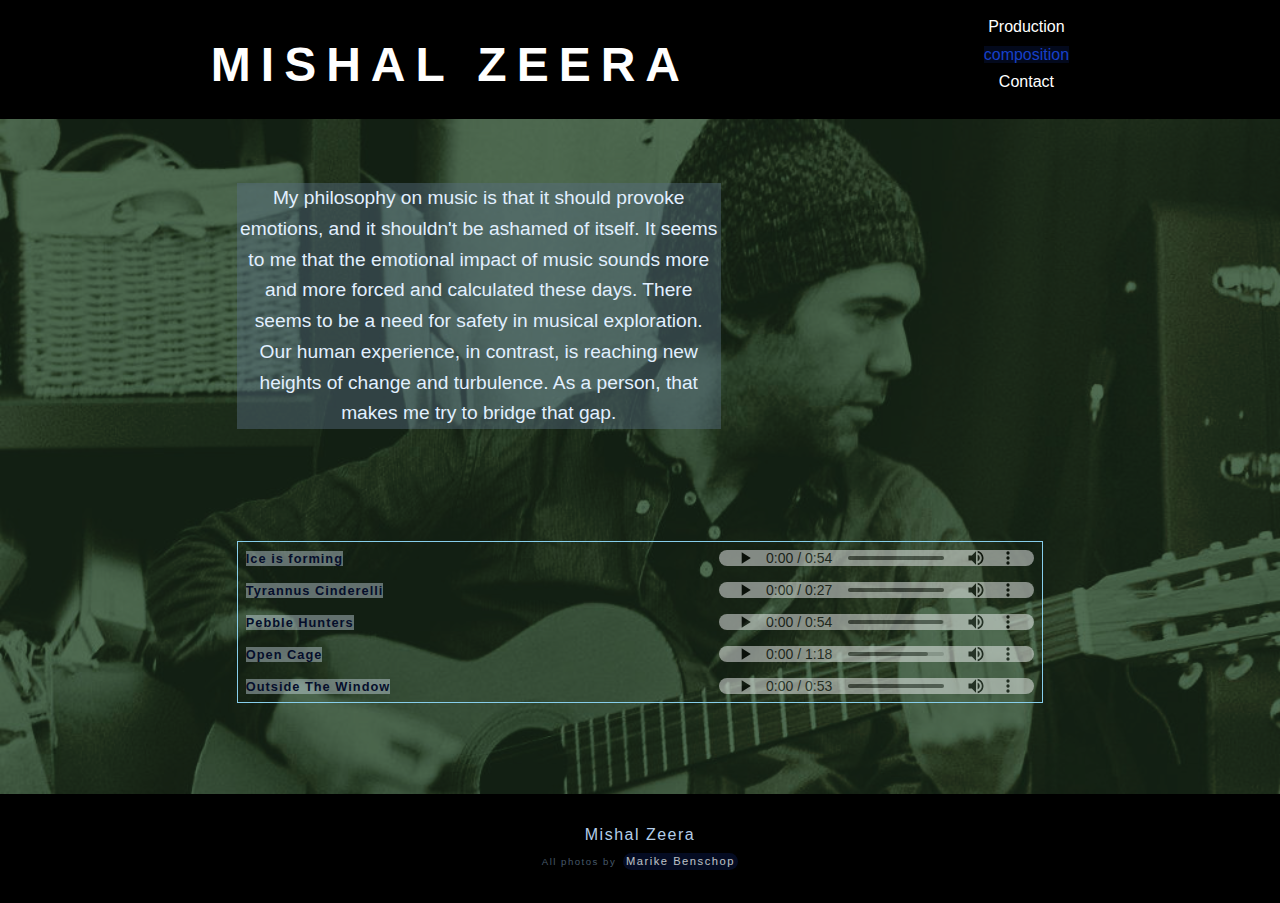
==== compose.html @ df168456 "Work on content, positioning text and audio elements" ====
<!DOCTYPE html>
<html>
  <head>
    <meta charset="utf-8" />
    <meta name="viewport" content="width=device-width" />
    <title>Mishal Zeera | Music Producer</title>
    <link
      rel="stylesheet"
      href="https://use.fontawesome.com/releases/v5.15.3/css/all.css"
      integrity="sha384-SZXxX4whJ79/gErwcOYf+zWLeJdY/qpuqC4cAa9rOGUstPomtqpuNWT9wdPEn2fk"
      crossorigin="anonymous"
    />
    <link href="assets/css/style.css" rel="stylesheet" type="text/css" />
  </head>

  <body>
    <header>
      <div class="container nav-box">
        <h1><a href="index.html">Mishal Zeera</a></h1>
        <nav>
          <ul class="list-outer">
            <li class="list-item"><a href="prod.html">Production</a></li>
            <li class="list-item"><a href="compose.html" class="active">Composition</a></li>
            <li class="list-item"><a href="contact.html">Contact</a></li>
          </ul>
        </nav>
      </div>
    </header>

    <section>
      <div class="img-background comp-img">
        <div class="container">
                    <div class="body-content">
                                <p class="text-large comp-text">
                                    My philosophy on music is that it should provoke emotions, and it
                                    shouldn't be ashamed of itself. It seems to me that the emotional
                                    impact of music sounds more and more forced and calculated these
                                    days. There seems to be a need for safety in musical exploration.
                                    Our human experience, in contrast, is reaching new heights of change
                                    and turbulence. As a person, that makes me try to bridge that gap.
                                </p>

                                <p class="text-small">Composed by Mishal Zeera</p>
                    
                                    
                                
                                    <div class="audio-section">
                                        <div class="audio-units">
                                            <label for="ice" class="audio-labels">Ice is forming</label>
                                            <audio controls id="ice"><source src="assets/audio/if-sf.mp3" type="audio/mpeg">
                                            Your browser does not support the audio element.
                                            </audio>
                                        </div>
    
                                        <div class="audio-units">
                                            <label for="tc" class="audio-labels">Tyrannus Cinderelli</label>
                                            <audio controls id="tc"><source src="assets/audio/tc-sf.mp3" type="audio/mpeg">
                                            Your browser does not support the audio element.
                                            </audio>
                                        </div>
    
                                        <div class="audio-units">
                                            <label for="ph" class="audio-labels">Pebble Hunters</label>
                                            <audio controls id="ph"><source src="assets/audio/ph-peb.mp3" type="audio/mpeg">
                                            Your browser does not support the audio element.
                                            </audio>
                                        </div>
    
                                        <div class="audio-units">
                                            <label for="oc" class="audio-labels">Open Cage</label>
                                            <audio controls id="oc"><source src="assets/audio/oc-sf.mp3" type="audio/mpeg">
                                            Your browser does not support the audio element.
                                            </audio>
                                        </div>
    
                                        <div class="audio-units">
                                            <label for="ow" class="audio-labels">Outside The Window</label>
                                            <audio controls id="ow"><source src="assets/audio/ow-sf.mp3" type="audio/mpeg">
                                            Your browser does not support the audio element.
                                            </audio>
                                        </div>


                                        
                                    </div>
                    
                                    
                    </div>
        </div>
      </div>
    </section>

    <footer>
      
          <div class="container">
            <div class="footer-box">
              <span><i class="fas fa-copyright"></i> Mishal Zeera</span>
              <a href="contact.html" class="envelope-icon"><i class="far fa-envelope"></i></a>
              <p class="marike-credit">
                All photos by <a href="https://marikebenschop.com/" target="_blank" class="marike-link">Marike Benschop</a>
              </p>
            </div>
          </div>
      
    </footer>
  </body>
</html>
---- assets/css/style.css ----
/* --------------------------
Global styles and settings
-------------------------- */

* {
    margin: 0;
    padding: 0;
}

body {
    
    background: rgb(27, 27, 27);
    color: #e1efff;
    font-family: Arial, Helvetica, sans-serif;
}


.container {    
    
    display: flex;
    flex-direction: column;
    justify-content: center;
    align-items: center;
    width: 90%;
    margin: 0 auto;
    text-align: center;   
     }

a {
    color: white;
    text-decoration: none;
    transition: color 300ms ease-in-out;
}

a:hover, a:focus {
    color: #596e83;
    text-decoration: none;
    
}

p {
    line-height: 1.6;
    font-size: 1.2rem;
}



/* --------------------------
Header (with Nav)
-------------------------- */
header {
    background: black;
    color: #e1efff;
}


h1 {
    font-size: 2rem;
    text-transform: uppercase;
    letter-spacing: 5px;
    padding-top: .2em;
}

@media (min-width: 500px) {
    h1 {
        font-size: 3rem;
        letter-spacing: 10px;
    }
}

/* Nav */

.list-outer {
    list-style: none;
    padding: .5em;
    padding-bottom: .5em;
}

.list-item {
    font-size: 1.3rem;
    margin-bottom: .2em;
}

@media (min-width: 500px) {
     .nav-box {
        display: flex;
        flex-direction: row;
        justify-content: space-around;
     }

     .list-outer {
         display: inline;
     }
    
     .list-item {
    font-size: 1rem;
    margin-bottom: .6em;
}
}

.active {
    color: #1640c9;
    background: #050e2ba9;
    text-transform: lowercase;
}

.active:hover {
    color: #1640c9;
    background: #050e2ba9;
    text-transform: lowercase;

}


/* --------------------------
      Img backgrounds
-------------------------- */

.index-img {
    background-color: #050e2b;
    background-image: url(../images/index.jpg);  
    background-blend-mode: soft-light;
    background-position: bottom;
    /* padding-top: 3em; */
          
}



.prod-img {
    background-color: #4b160c;
    background-image: url(../images/prod.jpg);  
    background-blend-mode: soft-light;
    background-position: center;
}

@media (min-width: 790px) {
    .index-img {
        background-position: center ;
    }
    .prod-img {
        background-position: top;
    }
}

.recmix-img {
    background-color: #050e2b;
    background-image: url(../images/recmix.jpg);  
    background-blend-mode: soft-light;
    background-position: center;
}

.comp-img {
    background-color: #1c2e1d;
    background-image: url(../images/compose.jpg);  
    background-blend-mode: soft-light;
    background-position: top;
    /* padding-top: 3em; */
}

.contact-img {
    background-color: #050e2b;
    background-image: url(../images/contact.jpg);  
    background-blend-mode: soft-light;
    background-position: left;
    /* padding-top: 3rem; */
    /* padding-bottom: 5rem; */
}

.img-background {
    display: block;
    max-width: 100%;   
    background-size: cover;
    width: 100%;
    height: 75vh;
}

/* ---------------------------------
Body content
--------------------------------- */


.body-content {
    
    max-width: 90%;
    height: 80vh;
    
}



.text-large {
    margin-top: 15%;
    background-color: #596e8371;
}

.index-text {
    max-width: 40%;
    padding-top: 0;
    background-color: #596e8371;
    position: absolute;
    margin-top: 5%;
    margin-left: auto;
    font-size: .8rem;
}

.prod-text {
    max-width: 50%;
    margin: 8% auto;
}
.comp-text {
    max-width: 60%;
    margin: 8% auto 0 0;
}


@media (max-width: 500px) {
.text-large {
    display: none;
    } 
.text-small {
    display: block;
}

}

@media (min-width: 500px) {
.text-small {
    display: none;
    } 

}

@media (min-width: 680px) {
.index-text {
    font-size: 1rem;
}
}

@media (min-width: 800px) {
    .body-content {
    max-width: 80%;
    } 
}

@media (min-width: 1000px) {
    .body-content {
    max-width: 70%;
    } 
}

.audio-section {
    margin: 7em auto;
    border: 1px solid skyblue;
    display: flex;
    flex-direction: column;
    
}

.audio-units {
    display: flex;
    justify-content: space-between;
    align-items: center;
    margin: .5em;
    
}

.audio-labels {
    
    margin-right: 2.5em;
    font-size: .8rem;
    font-weight: bold;
    text-align: left;
    letter-spacing: 1px;
    background-color: rgba(225, 239, 255, 0.39);
    color: #050e2b;
    
    
}

audio {
    border-radius: 0px;
    height: 1em;
    width: 40%;
    opacity: .5;
    
}

/* ---------------------------------
Contact section and Form
--------------------------------- */

.contact-box {
    max-width: 70%;
    margin: 0 auto;
    padding-top: 5vh; 
      
    
}

.contact-box h2 {
    margin-bottom: 1em;
}

form * {
    font-style: inherit;
    font-size: 1.2rem;
    width: 100%;
    margin-bottom: .3em;
    border: 0;
    padding: .4em;
    border-radius: 5px;
    background-image: linear-gradient(to right,black, #050e2b, hsl(9, 27%, 29%));
    color: white;
   
}

label {
    background: none;
}

textarea {
    font-style: inherit;
    font-size: 1.6rem;
    resize: none;
}


form label {
    font-size: 1em;
    padding: 0;
}

.btn {
    font-size: 1.2em;
    margin-bottom: 0;
    width: 50%;
    transition: color 300ms ease-in-out;
    
    
    
}

.btn:hover, .btn:focus {
    color: #596e83;
    cursor: pointer;
    /* background-image: radial-gradient(black, #050e2b, hsl(9, 27%, 29%)); */
    
}


.form-container {
    
    display: flex;
    flex-direction: column;
    align-items: center;
    
    
}

form {
    margin-bottom: 15vh;
}



/* --------------------------
Footer
-------------------------- */

footer {
  
    background: black;
    min-height: 5rem;
    
    
}



.footer-box {
    color: #b3cee9;
    display: inline-block;
    margin: 2em auto;
    letter-spacing: 1.5px;
   
}

.envelope-icon {
    color: #b3cee9;
    transition: color 300ms ease-in-out;
}

.envelope-icon:hover, 
.envelope-icon:focus {
    color: #1f3068;
}

.marike-credit {
    color: #596e83;
    font-size: .6rem;    
    letter-spacing: 1.5px;
    margin-top: 1em;
    opacity: .8;
}


.marike-link {
    background-color: #050e2b;
    padding: .2em .3em;
    border-radius: 10px;
    color: #eaf1f8; 
    font-size: .7rem;
    margin-left: .2em;
}
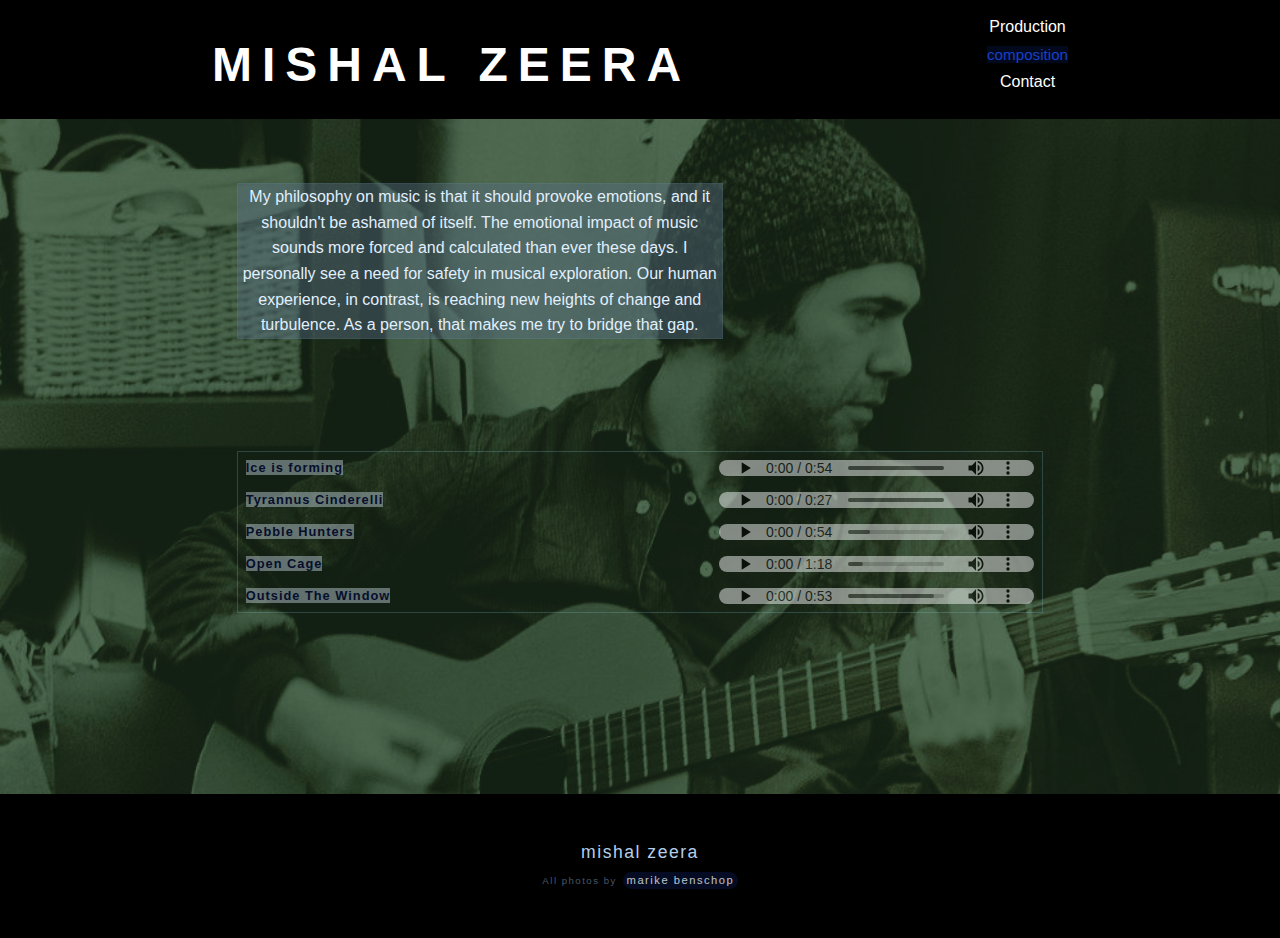
==== commit a369c216: "Change font-size, text details, content and spacing." ====
--- a/compose.html
+++ b/compose.html
@@ -33,9 +33,9 @@
                     <div class="body-content">
                                 <p class="text-large comp-text">
                                     My philosophy on music is that it should provoke emotions, and it
-                                    shouldn't be ashamed of itself. It seems to me that the emotional
-                                    impact of music sounds more and more forced and calculated these
-                                    days. There seems to be a need for safety in musical exploration.
+                                    shouldn't be ashamed of itself. The emotional
+                                    impact of music sounds more forced and calculated than ever these
+                                    days. I personally see a need for safety in musical exploration.
                                     Our human experience, in contrast, is reaching new heights of change
                                     and turbulence. As a person, that makes me try to bridge that gap.
                                 </p>
@@ -94,7 +94,7 @@
       
           <div class="container">
             <div class="footer-box">
-              <span><i class="fas fa-copyright"></i> Mishal Zeera</span>
+              <span class="ctext"><i class="fas fa-copyright"></i> Mishal Zeera</span>
               <a href="contact.html" class="envelope-icon"><i class="far fa-envelope"></i></a>
               <p class="marike-credit">
                 All photos by <a href="https://marikebenschop.com/" target="_blank" class="marike-link">Marike Benschop</a>
--- a/assets/css/style.css
+++ b/assets/css/style.css
@@ -44,7 +44,6 @@
 }
 
 
-
 /* --------------------------
 Header (with Nav)
 -------------------------- */
@@ -102,6 +101,7 @@
     color: #1640c9;
     background: #050e2ba9;
     text-transform: lowercase;
+    font-size: .95rem;
 }
 
 .active:hover {
@@ -111,13 +111,19 @@
 
 }
 
+@media (max-width: 500px) {
+    .active {
+        text-transform: unset;
+        font-size: inherit;
+    }
+}
 
 /* --------------------------
       Img backgrounds
 -------------------------- */
 
 .index-img {
-    background-color: #050e2b;
+    background-color: #050e2bde;
     background-image: url(../images/index.jpg);  
     background-blend-mode: soft-light;
     background-position: bottom;
@@ -159,13 +165,14 @@
 }
 
 .contact-img {
-    background-color: #050e2b;
+    background-color: #050e2bde;
     background-image: url(../images/contact.jpg);  
     background-blend-mode: soft-light;
     background-position: left;
     /* padding-top: 3rem; */
     /* padding-bottom: 5rem; */
 }
+
 
 .img-background {
     display: block;
@@ -192,6 +199,8 @@
 .text-large {
     margin-top: 15%;
     background-color: #596e8371;
+    border: 1px solid rgba(135, 207, 235, 0.082);
+
 }
 
 .index-text {
@@ -225,14 +234,17 @@
 }
 
 @media (min-width: 500px) {
-.text-small {
+.text-small
+ {
     display: none;
     } 
 
 }
 
 @media (min-width: 680px) {
-.index-text {
+.index-text,
+.prod-text,
+.comp-text {
     font-size: 1rem;
 }
 }
@@ -251,9 +263,12 @@
 
 .audio-section {
     margin: 7em auto;
-    border: 1px solid skyblue;
+    border: 1px solid rgba(135, 207, 235, 0.233);
     display: flex;
     flex-direction: column;
+    /* margin-bottom: 50vh; */
+    max-height: 40vh;
+
     
 }
 
@@ -301,6 +316,12 @@
 .contact-box h2 {
     margin-bottom: 1em;
 }
+
+form {
+    margin-bottom: 50vh;
+    max-height: 60vh;
+}
+
 
 form * {
     font-style: inherit;
@@ -315,6 +336,12 @@
    
 }
 
+@media (max-width: 500px) {
+    form * {
+        font-size: 1rem;
+    }
+}
+
 label {
     background: none;
 }
@@ -372,8 +399,7 @@
   
     background: black;
     min-height: 5rem;
-    
-    
+    vertical-align: bottom;
 }
 
 
@@ -382,8 +408,14 @@
     color: #b3cee9;
     display: inline-block;
     margin: 2em auto;
+    padding: 1em 0;
     letter-spacing: 1.5px;
-   
+    
+}
+
+.ctext {
+    text-transform: lowercase;
+    font-size: 1.1rem;
 }
 
 .envelope-icon {
@@ -412,5 +444,6 @@
     color: #eaf1f8; 
     font-size: .7rem;
     margin-left: .2em;
-}
-
+    text-transform: lowercase;
+}
+
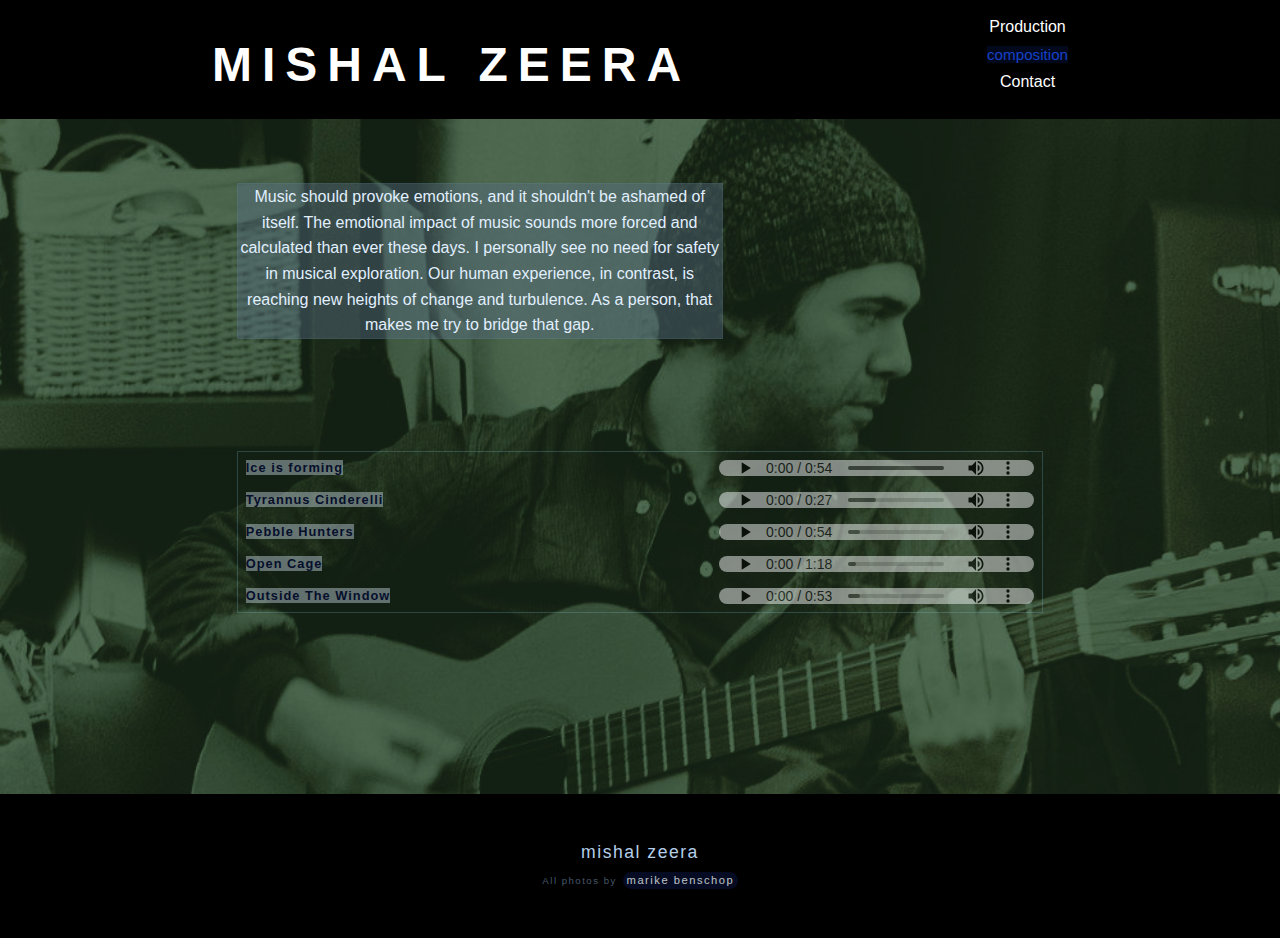
==== commit d20e8786: "Audio section border fix on mobile" ====
--- a/compose.html
+++ b/compose.html
@@ -32,15 +32,15 @@
         <div class="container">
                     <div class="body-content">
                                 <p class="text-large comp-text">
-                                    My philosophy on music is that it should provoke emotions, and it
+                                    Music should provoke emotions, and it
                                     shouldn't be ashamed of itself. The emotional
                                     impact of music sounds more forced and calculated than ever these
-                                    days. I personally see a need for safety in musical exploration.
+                                    days. I personally see no need for safety in musical exploration.
                                     Our human experience, in contrast, is reaching new heights of change
                                     and turbulence. As a person, that makes me try to bridge that gap.
                                 </p>
 
-                                <p class="text-small">Composed by Mishal Zeera</p>
+                                <!-- <p class="text-small">Composed by Mishal Zeera</p> -->
                     
                                     
                                 
--- a/assets/css/style.css
+++ b/assets/css/style.css
@@ -263,11 +263,12 @@
 
 .audio-section {
     margin: 7em auto;
-    border: 1px solid rgba(135, 207, 235, 0.233);
+    
     display: flex;
     flex-direction: column;
     /* margin-bottom: 50vh; */
     max-height: 40vh;
+    border: 1px solid rgba(135, 207, 235, 0.233);
 
     
 }
@@ -299,6 +300,12 @@
     width: 40%;
     opacity: .5;
     
+}
+
+@media (max-height: 500px) {
+    audio {
+        max-width: 2%;
+    }
 }
 
 /* ---------------------------------
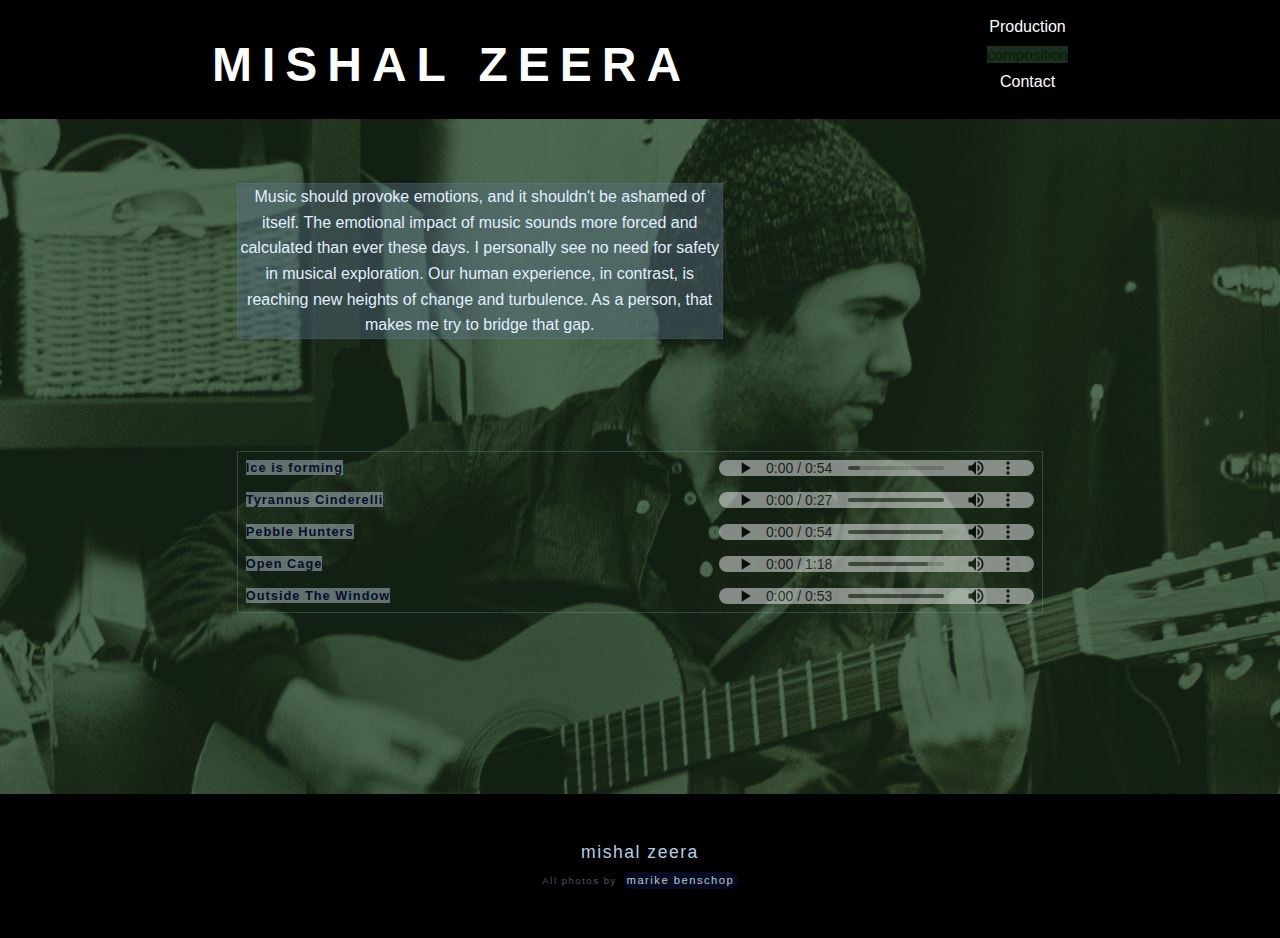
==== commit e40b142c: "Custom active class for each page" ====
--- a/compose.html
+++ b/compose.html
@@ -20,7 +20,7 @@
         <nav>
           <ul class="list-outer">
             <li class="list-item"><a href="prod.html">Production</a></li>
-            <li class="list-item"><a href="compose.html" class="active">Composition</a></li>
+            <li class="list-item"><a href="compose.html" class="comp-active">Composition</a></li>
             <li class="list-item"><a href="contact.html">Contact</a></li>
           </ul>
         </nav>
--- a/assets/css/style.css
+++ b/assets/css/style.css
@@ -8,23 +8,23 @@
 }
 
 body {
-    
+
     background: rgb(27, 27, 27);
     color: #e1efff;
     font-family: Arial, Helvetica, sans-serif;
 }
 
 
-.container {    
-    
+.container {
+
     display: flex;
     flex-direction: column;
     justify-content: center;
     align-items: center;
     width: 90%;
     margin: 0 auto;
-    text-align: center;   
-     }
+    text-align: center;
+}
 
 a {
     color: white;
@@ -32,10 +32,11 @@
     transition: color 300ms ease-in-out;
 }
 
-a:hover, a:focus {
+a:hover,
+a:focus {
     color: #596e83;
     text-decoration: none;
-    
+
 }
 
 p {
@@ -81,33 +82,50 @@
 }
 
 @media (min-width: 500px) {
-     .nav-box {
+    .nav-box {
         display: flex;
         flex-direction: row;
         justify-content: space-around;
-     }
-
-     .list-outer {
-         display: inline;
-     }
-    
-     .list-item {
-    font-size: 1rem;
-    margin-bottom: .6em;
-}
-}
-
-.active {
+    }
+
+    .list-outer {
+        display: inline;
+    }
+
+    .list-item {
+        font-size: 1rem;
+        margin-bottom: .6em;
+    }
+}
+
+
+.active,
+.active:hover,
+.active:focus {
     color: #1640c9;
     background: #050e2ba9;
     text-transform: lowercase;
     font-size: .95rem;
-}
-
-.active:hover {
-    color: #1640c9;
-    background: #050e2ba9;
+
+}
+
+.prod-active,
+.prod-active:hover,
+.prod-active:focus {
+    color: #3f0d0d;
+    background: #861a1a;
     text-transform: lowercase;
+    font-size: .95rem;
+
+}
+
+.comp-active,
+.comp-active:hover,
+.comp-active:focus {
+    color: #071d08;
+    background: #1c2e1d;
+    text-transform: lowercase;
+    font-size: .95rem;
 
 }
 
@@ -124,26 +142,27 @@
 
 .index-img {
     background-color: #050e2bde;
-    background-image: url(../images/index.jpg);  
+    background-image: url(../images/index.jpg);
     background-blend-mode: soft-light;
     background-position: bottom;
     /* padding-top: 3em; */
-          
+
 }
 
 
 
 .prod-img {
     background-color: #4b160c;
-    background-image: url(../images/prod.jpg);  
+    background-image: url(../images/prod.jpg);
     background-blend-mode: soft-light;
     background-position: center;
 }
 
 @media (min-width: 790px) {
     .index-img {
-        background-position: center ;
-    }
+        background-position: center;
+    }
+
     .prod-img {
         background-position: top;
     }
@@ -151,14 +170,14 @@
 
 .recmix-img {
     background-color: #050e2b;
-    background-image: url(../images/recmix.jpg);  
+    background-image: url(../images/recmix.jpg);
     background-blend-mode: soft-light;
     background-position: center;
 }
 
 .comp-img {
     background-color: #1c2e1d;
-    background-image: url(../images/compose.jpg);  
+    background-image: url(../images/compose.jpg);
     background-blend-mode: soft-light;
     background-position: top;
     /* padding-top: 3em; */
@@ -166,7 +185,7 @@
 
 .contact-img {
     background-color: #050e2bde;
-    background-image: url(../images/contact.jpg);  
+    background-image: url(../images/contact.jpg);
     background-blend-mode: soft-light;
     background-position: left;
     /* padding-top: 3rem; */
@@ -176,7 +195,7 @@
 
 .img-background {
     display: block;
-    max-width: 100%;   
+    max-width: 100%;
     background-size: cover;
     width: 100%;
     height: 75vh;
@@ -188,10 +207,10 @@
 
 
 .body-content {
-    
+
     max-width: 90%;
     height: 80vh;
-    
+
 }
 
 
@@ -217,6 +236,7 @@
     max-width: 50%;
     margin: 8% auto;
 }
+
 .comp-text {
     max-width: 60%;
     margin: 8% auto 0 0;
@@ -224,53 +244,54 @@
 
 
 @media (max-width: 500px) {
-.text-large {
-    display: none;
-    } 
-.text-small {
-    display: block;
-}
+    .text-large {
+        display: none;
+    }
+
+    .text-small {
+        display: block;
+    }
 
 }
 
 @media (min-width: 500px) {
-.text-small
- {
-    display: none;
-    } 
+    .text-small {
+        display: none;
+    }
 
 }
 
 @media (min-width: 680px) {
-.index-text,
-.prod-text,
-.comp-text {
-    font-size: 1rem;
-}
+
+    .index-text,
+    .prod-text,
+    .comp-text {
+        font-size: 1rem;
+    }
 }
 
 @media (min-width: 800px) {
     .body-content {
-    max-width: 80%;
-    } 
+        max-width: 80%;
+    }
 }
 
 @media (min-width: 1000px) {
     .body-content {
-    max-width: 70%;
-    } 
+        max-width: 70%;
+    }
 }
 
 .audio-section {
     margin: 7em auto;
-    
+
     display: flex;
     flex-direction: column;
     /* margin-bottom: 50vh; */
     max-height: 40vh;
     border: 1px solid rgba(135, 207, 235, 0.233);
 
-    
+
 }
 
 .audio-units {
@@ -278,11 +299,11 @@
     justify-content: space-between;
     align-items: center;
     margin: .5em;
-    
+
 }
 
 .audio-labels {
-    
+
     margin-right: 2.5em;
     font-size: .8rem;
     font-weight: bold;
@@ -290,8 +311,8 @@
     letter-spacing: 1px;
     background-color: rgba(225, 239, 255, 0.39);
     color: #050e2b;
-    
-    
+
+
 }
 
 audio {
@@ -299,7 +320,7 @@
     height: 1em;
     width: 40%;
     opacity: .5;
-    
+
 }
 
 @media (max-height: 500px) {
@@ -315,9 +336,9 @@
 .contact-box {
     max-width: 70%;
     margin: 0 auto;
-    padding-top: 5vh; 
-      
-    
+    padding-top: 5vh;
+
+
 }
 
 .contact-box h2 {
@@ -338,9 +359,9 @@
     border: 0;
     padding: .4em;
     border-radius: 5px;
-    background-image: linear-gradient(to right,black, #050e2b, hsl(9, 27%, 29%));
+    background-image: linear-gradient(to right, black, #050e2b, hsl(9, 27%, 29%));
     color: white;
-   
+
 }
 
 @media (max-width: 500px) {
@@ -370,26 +391,27 @@
     margin-bottom: 0;
     width: 50%;
     transition: color 300ms ease-in-out;
-    
-    
-    
-}
-
-.btn:hover, .btn:focus {
+
+
+
+}
+
+.btn:hover,
+.btn:focus {
     color: #596e83;
     cursor: pointer;
     /* background-image: radial-gradient(black, #050e2b, hsl(9, 27%, 29%)); */
-    
+
 }
 
 
 .form-container {
-    
+
     display: flex;
     flex-direction: column;
     align-items: center;
-    
-    
+
+
 }
 
 form {
@@ -403,7 +425,7 @@
 -------------------------- */
 
 footer {
-  
+
     background: black;
     min-height: 5rem;
     vertical-align: bottom;
@@ -417,7 +439,7 @@
     margin: 2em auto;
     padding: 1em 0;
     letter-spacing: 1.5px;
-    
+
 }
 
 .ctext {
@@ -430,14 +452,14 @@
     transition: color 300ms ease-in-out;
 }
 
-.envelope-icon:hover, 
+.envelope-icon:hover,
 .envelope-icon:focus {
     color: #1f3068;
 }
 
 .marike-credit {
     color: #596e83;
-    font-size: .6rem;    
+    font-size: .6rem;
     letter-spacing: 1.5px;
     margin-top: 1em;
     opacity: .8;
@@ -448,9 +470,8 @@
     background-color: #050e2b;
     padding: .2em .3em;
     border-radius: 10px;
-    color: #eaf1f8; 
+    color: #eaf1f8;
     font-size: .7rem;
     margin-left: .2em;
     text-transform: lowercase;
-}
-
+}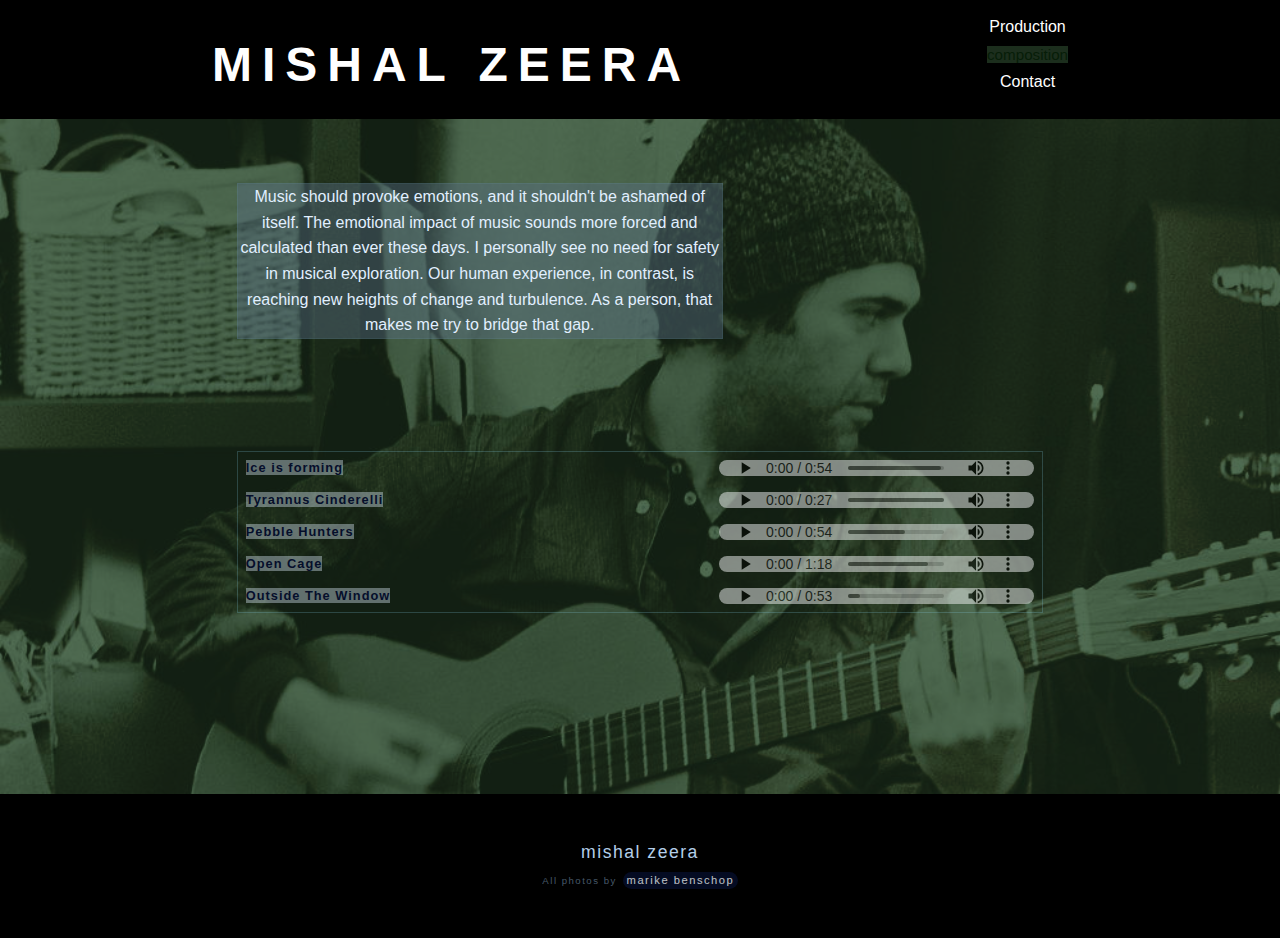
==== commit 812baa49: "Added comments, cleaned up unused code" ====
--- a/compose.html
+++ b/compose.html
@@ -1,5 +1,5 @@
 <!DOCTYPE html>
-<html>
+<html lang="en-US">
   <head>
     <meta charset="utf-8" />
     <meta name="viewport" content="width=device-width" />
@@ -20,7 +20,9 @@
         <nav>
           <ul class="list-outer">
             <li class="list-item"><a href="prod.html">Production</a></li>
-            <li class="list-item"><a href="compose.html" class="comp-active">Composition</a></li>
+            <li class="list-item">
+              <a href="compose.html" class="comp-active">Composition</a>
+            </li>
             <li class="list-item"><a href="contact.html">Contact</a></li>
           </ul>
         </nav>
@@ -30,78 +32,84 @@
     <section>
       <div class="img-background comp-img">
         <div class="container">
-                    <div class="body-content">
-                                <p class="text-large comp-text">
-                                    Music should provoke emotions, and it
-                                    shouldn't be ashamed of itself. The emotional
-                                    impact of music sounds more forced and calculated than ever these
-                                    days. I personally see no need for safety in musical exploration.
-                                    Our human experience, in contrast, is reaching new heights of change
-                                    and turbulence. As a person, that makes me try to bridge that gap.
-                                </p>
+          <div class="body-content">
+            <p class="text-large comp-text">
+              Music should provoke emotions, and it shouldn't be ashamed of
+              itself. The emotional impact of music sounds more forced and
+              calculated than ever these days. I personally see no need for
+              safety in musical exploration. Our human experience, in contrast,
+              is reaching new heights of change and turbulence. As a person,
+              that makes me try to bridge that gap.
+            </p>
 
-                                <!-- <p class="text-small">Composed by Mishal Zeera</p> -->
-                    
-                                    
-                                
-                                    <div class="audio-section">
-                                        <div class="audio-units">
-                                            <label for="ice" class="audio-labels">Ice is forming</label>
-                                            <audio controls id="ice"><source src="assets/audio/if-sf.mp3" type="audio/mpeg">
-                                            Your browser does not support the audio element.
-                                            </audio>
-                                        </div>
-    
-                                        <div class="audio-units">
-                                            <label for="tc" class="audio-labels">Tyrannus Cinderelli</label>
-                                            <audio controls id="tc"><source src="assets/audio/tc-sf.mp3" type="audio/mpeg">
-                                            Your browser does not support the audio element.
-                                            </audio>
-                                        </div>
-    
-                                        <div class="audio-units">
-                                            <label for="ph" class="audio-labels">Pebble Hunters</label>
-                                            <audio controls id="ph"><source src="assets/audio/ph-peb.mp3" type="audio/mpeg">
-                                            Your browser does not support the audio element.
-                                            </audio>
-                                        </div>
-    
-                                        <div class="audio-units">
-                                            <label for="oc" class="audio-labels">Open Cage</label>
-                                            <audio controls id="oc"><source src="assets/audio/oc-sf.mp3" type="audio/mpeg">
-                                            Your browser does not support the audio element.
-                                            </audio>
-                                        </div>
-    
-                                        <div class="audio-units">
-                                            <label for="ow" class="audio-labels">Outside The Window</label>
-                                            <audio controls id="ow"><source src="assets/audio/ow-sf.mp3" type="audio/mpeg">
-                                            Your browser does not support the audio element.
-                                            </audio>
-                                        </div>
+            <!-- Audio section------------------------------------- -->
 
+            <div class="audio-section">
+              <div class="audio-units">
+                <label for="ice" class="audio-labels">Ice is forming</label>
+                <audio controls id="ice">
+                  <source src="assets/audio/if-sf.mp3" type="audio/mpeg" />
+                  Your browser does not support the audio element.
+                </audio>
+              </div>
 
-                                        
-                                    </div>
-                    
-                                    
-                    </div>
+              <div class="audio-units">
+                <label for="tc" class="audio-labels">Tyrannus Cinderelli</label>
+                <audio controls id="tc">
+                  <source src="assets/audio/tc-sf.mp3" type="audio/mpeg" />
+                  Your browser does not support the audio element.
+                </audio>
+              </div>
+
+              <div class="audio-units">
+                <label for="ph" class="audio-labels">Pebble Hunters</label>
+                <audio controls id="ph">
+                  <source src="assets/audio/ph-peb.mp3" type="audio/mpeg" />
+                  Your browser does not support the audio element.
+                </audio>
+              </div>
+
+              <div class="audio-units">
+                <label for="oc" class="audio-labels">Open Cage</label>
+                <audio controls id="oc">
+                  <source src="assets/audio/oc-sf.mp3" type="audio/mpeg" />
+                  Your browser does not support the audio element.
+                </audio>
+              </div>
+
+              <div class="audio-units">
+                <label for="ow" class="audio-labels">Outside The Window</label>
+                <audio controls id="ow">
+                  <source src="assets/audio/ow-sf.mp3" type="audio/mpeg" />
+                  Your browser does not support the audio element.
+                </audio>
+              </div>
+            </div>
+          </div>
         </div>
       </div>
     </section>
 
     <footer>
-      
-          <div class="container">
-            <div class="footer-box">
-              <span class="ctext"><i class="fas fa-copyright"></i> Mishal Zeera</span>
-              <a href="contact.html" class="envelope-icon"><i class="far fa-envelope"></i></a>
-              <p class="marike-credit">
-                All photos by <a href="https://marikebenschop.com/" target="_blank" class="marike-link">Marike Benschop</a>
-              </p>
-            </div>
-          </div>
-      
+      <div class="container">
+        <div class="footer-box">
+          <span class="ctext"
+            ><i class="fas fa-copyright"></i> Mishal Zeera</span
+          >
+          <a href="contact.html" class="envelope-icon"
+            ><i class="far fa-envelope"></i
+          ></a>
+          <p class="marike-credit">
+            All photos by
+            <a
+              href="https://marikebenschop.com/"
+              target="_blank"
+              class="marike-link"
+              >Marike Benschop</a
+            >
+          </p>
+        </div>
+      </div>
     </footer>
   </body>
 </html>
--- a/assets/css/style.css
+++ b/assets/css/style.css
@@ -61,6 +61,8 @@
     padding-top: .2em;
 }
 
+/* Note - @media queries on this stylesheet are organised in separate sections rather than in a single grouping at the end. Largely because the images all needed different positioning settings and it was easier to keep track of when they were close by. Also, while learning different techniques it was useful to have the modified properties visible.  */
+
 @media (min-width: 500px) {
     h1 {
         font-size: 3rem;
@@ -99,13 +101,13 @@
 }
 
 
-.active,
-.active:hover,
-.active:focus {
+.cont-active,
+.cont-active:hover,
+.cont-active:focus {
     color: #1640c9;
     background: #050e2ba9;
     text-transform: lowercase;
-    font-size: .95rem;
+    font-size: .98rem;
 
 }
 
@@ -130,9 +132,10 @@
 }
 
 @media (max-width: 500px) {
-    .active {
-        text-transform: unset;
-        font-size: inherit;
+    .cont-active,
+    .prod-active,
+    .comp-active {
+        font-size: 1rem;
     }
 }
 
@@ -145,7 +148,7 @@
     background-image: url(../images/index.jpg);
     background-blend-mode: soft-light;
     background-position: bottom;
-    /* padding-top: 3em; */
+    
 
 }
 
@@ -180,7 +183,7 @@
     background-image: url(../images/compose.jpg);
     background-blend-mode: soft-light;
     background-position: top;
-    /* padding-top: 3em; */
+    
 }
 
 .contact-img {
@@ -188,8 +191,7 @@
     background-image: url(../images/contact.jpg);
     background-blend-mode: soft-light;
     background-position: left;
-    /* padding-top: 3rem; */
-    /* padding-bottom: 5rem; */
+    
 }
 
 
@@ -249,7 +251,26 @@
     }
 
     .text-small {
+        margin: .5em 0;
         display: block;
+        font-size: 1.2rem;
+    }
+
+ i {
+     display: none;
+ }
+
+
+    .ind-link1 {
+        color: red;
+    }
+
+    .ind-link2 {
+        color: green;
+    }
+
+    .ind-link3 {
+        color: blue;
     }
 
 }
@@ -287,7 +308,6 @@
 
     display: flex;
     flex-direction: column;
-    /* margin-bottom: 50vh; */
     max-height: 40vh;
     border: 1px solid rgba(135, 207, 235, 0.233);
 
@@ -333,21 +353,37 @@
 Contact section and Form
 --------------------------------- */
 
+.number {
+    font-weight: lighter;
+}
+
 .contact-box {
     max-width: 70%;
     margin: 0 auto;
     padding-top: 5vh;
-
-
-}
+}
+
+
 
 .contact-box h2 {
     margin-bottom: 1em;
 }
 
 form {
-    margin-bottom: 50vh;
+    
     max-height: 60vh;
+    
+}
+
+@media (max-width: 500px) {
+    .contact-box {
+       padding-top: 2vh;
+    }
+
+    .contact-box h2 {
+            margin-bottom: .5em;
+        }
+
 }
 
 
@@ -376,8 +412,9 @@
 
 textarea {
     font-style: inherit;
-    font-size: 1.6rem;
     resize: none;
+    min-height: 30vh;
+   
 }
 
 
@@ -387,20 +424,24 @@
 }
 
 .btn {
-    font-size: 1.2em;
+    font-size: 1.2rem;
     margin-bottom: 0;
     width: 50%;
     transition: color 300ms ease-in-out;
-
-
-
+}
+
+@media (max-width: 500px) {
+
+    .btn {
+    font-size: 1rem;
+}
 }
 
 .btn:hover,
 .btn:focus {
     color: #596e83;
     cursor: pointer;
-    /* background-image: radial-gradient(black, #050e2b, hsl(9, 27%, 29%)); */
+    background-image: radial-gradient(black, #050e2b, hsl(9, 27%, 29%));
 
 }
 
@@ -410,6 +451,7 @@
     display: flex;
     flex-direction: column;
     align-items: center;
+    box-sizing: border-box;
 
 
 }
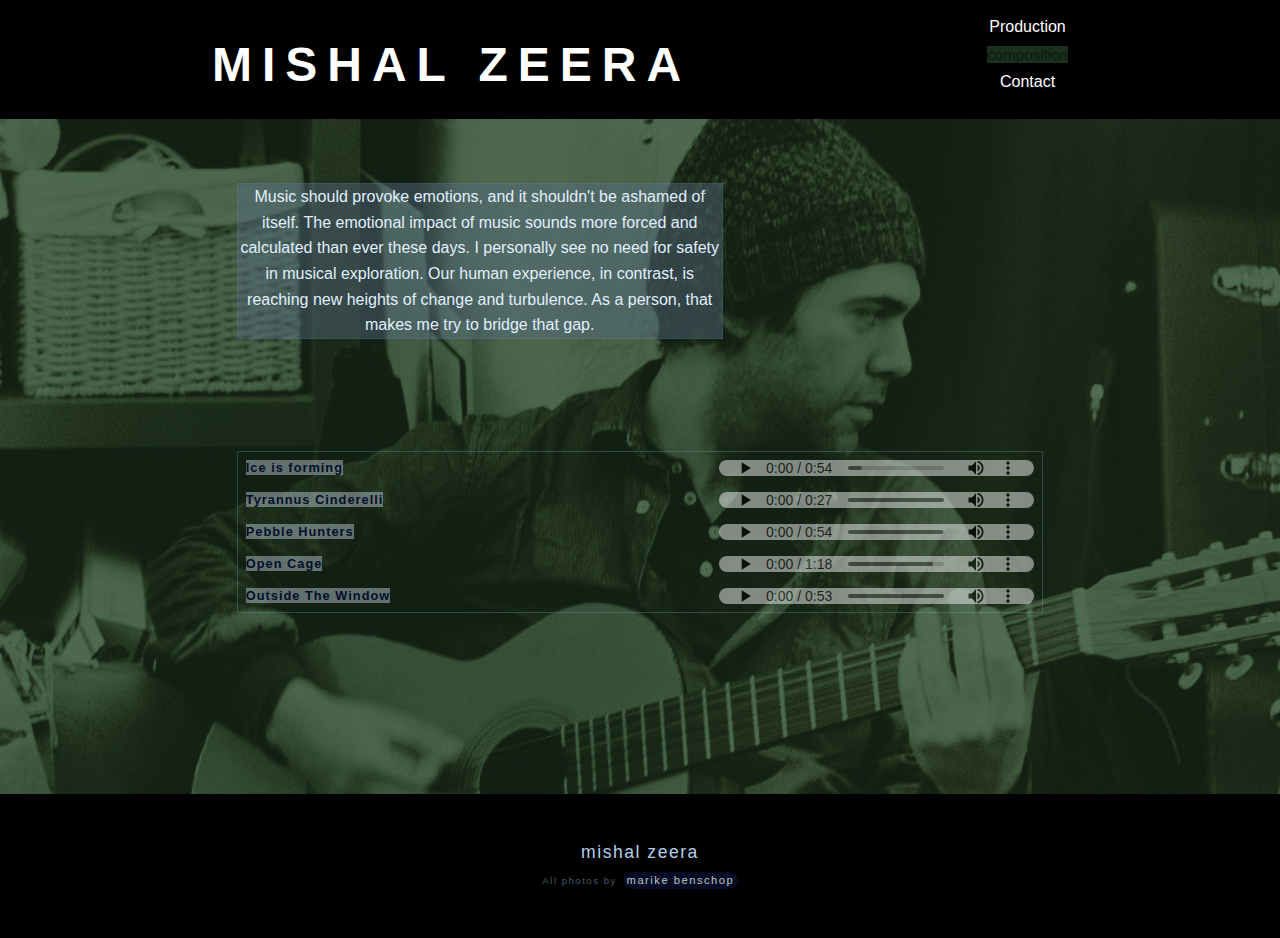
==== commit 9fc42779: "Added aria labeling for audio" ====
--- a/compose.html
+++ b/compose.html
@@ -44,7 +44,7 @@
 
             <!-- Audio section------------------------------------- -->
 
-            <div class="audio-section">
+            <div class="audio-section" aria-label="Audio Player" role="region">
               <div class="audio-units">
                 <label for="ice" class="audio-labels">Ice is forming</label>
                 <audio controls id="ice">
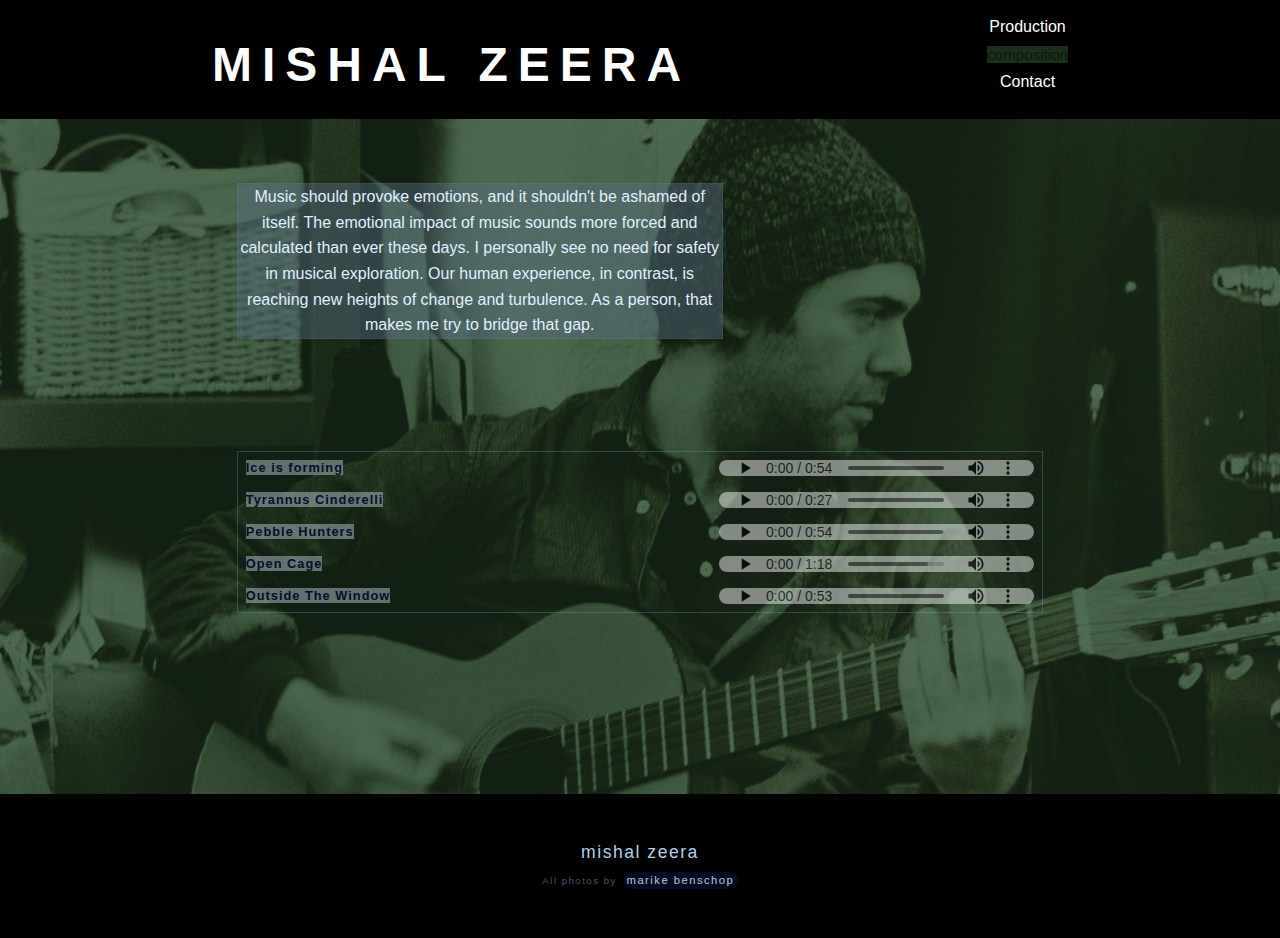
==== commit fb2e932d: "Post-validated html and css" ====
--- a/compose.html
+++ b/compose.html
@@ -42,7 +42,7 @@
               that makes me try to bridge that gap.
             </p>
 
-            <!-- Audio section------------------------------------- -->
+            <!-- Audio section>>>>>>>>>>>>>>>>>>>>>>>>>>>>> -->
 
             <div class="audio-section" aria-label="Audio Player" role="region">
               <div class="audio-units">
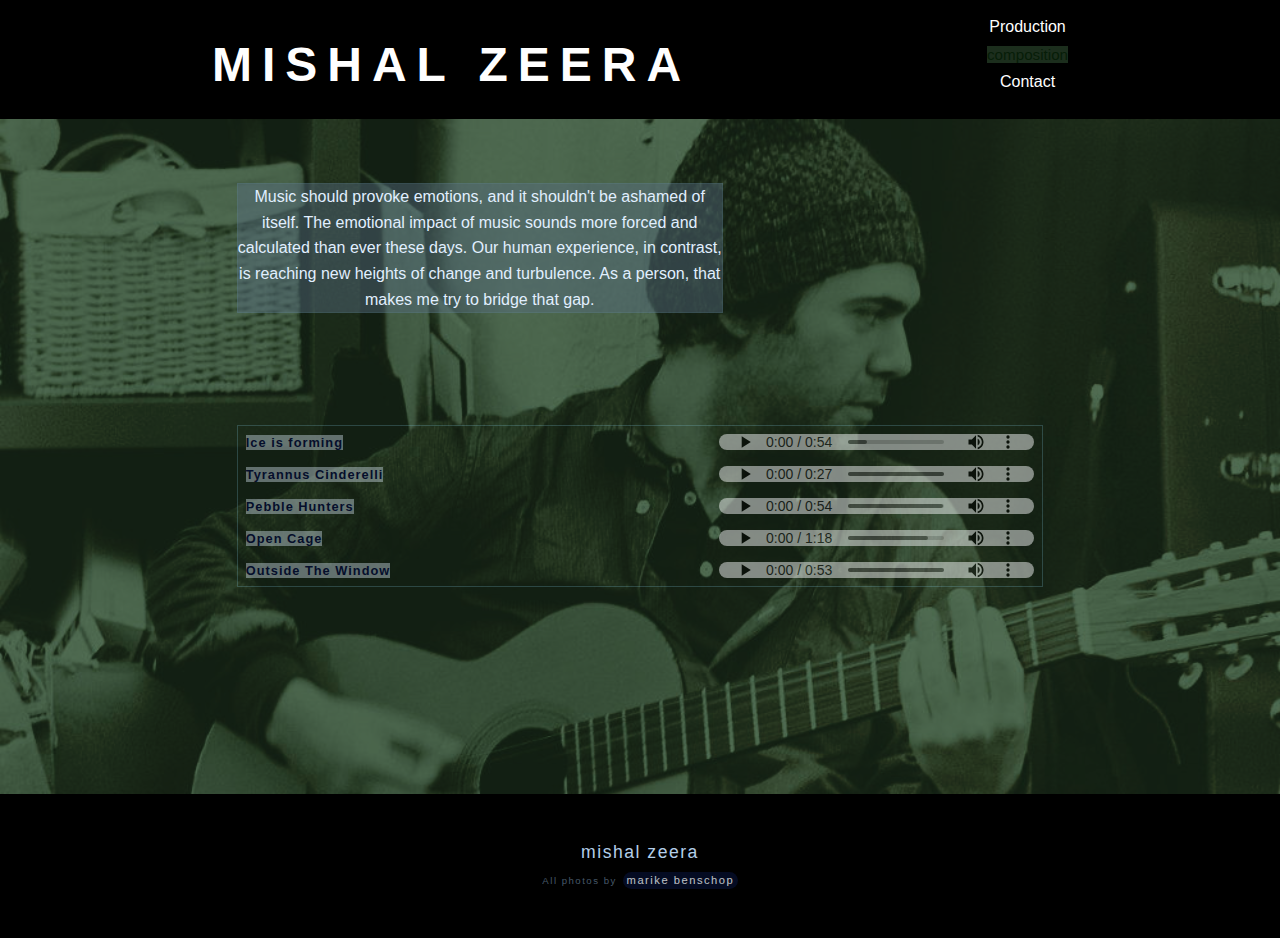
==== commit 5ba43a92: "Edited text on compose page" ====
--- a/compose.html
+++ b/compose.html
@@ -36,8 +36,7 @@
             <p class="text-large comp-text">
               Music should provoke emotions, and it shouldn't be ashamed of
               itself. The emotional impact of music sounds more forced and
-              calculated than ever these days. I personally see no need for
-              safety in musical exploration. Our human experience, in contrast,
+              calculated than ever these days. Our human experience, in contrast,
               is reaching new heights of change and turbulence. As a person,
               that makes me try to bridge that gap.
             </p>
